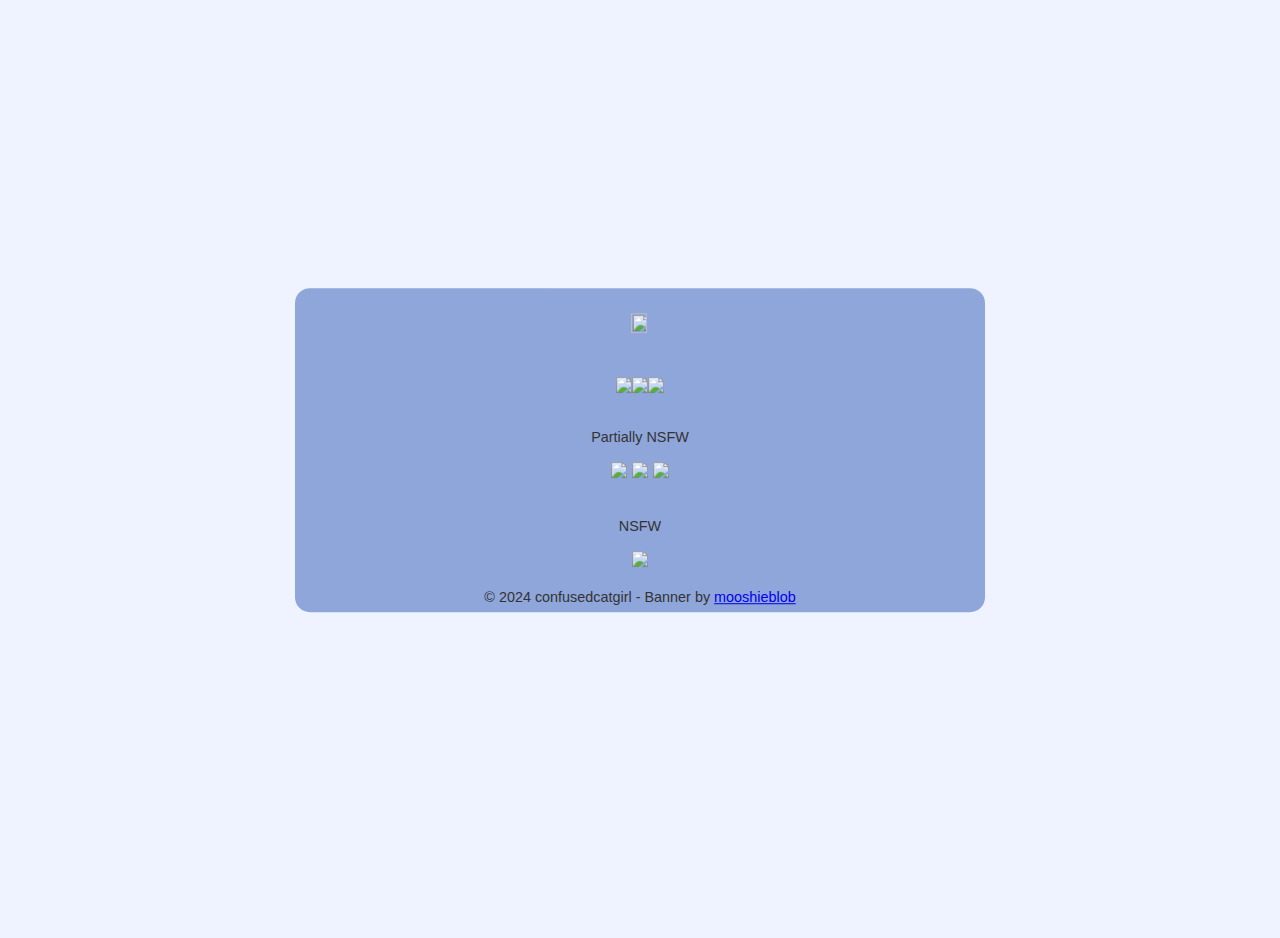
==== index.html @ 7eea13ef "Update index.html" ====
<html><head>
<meta http-equiv="content-type" content="text/html; charset=UTF-8">
        <title>Blorb</title>
        <link href="https://raw.githubusercontent.com/confusedcatgirl/confusedcatgirl.github.io/main/icon.png" rel="shortcut icon" type="image/x-icon">
    </head>
    
    <body class="body">
    
        <div class="box">
            <div>
                <img src="https://raw.githubusercontent.com/confusedcatgirl/confusedcatgirl.github.io/main/blorb.webp" class="banner">
                <a><br><br><br></a>
            </div>
            
            <div style="display: flex; justify-content: center; align-items: center;">
                <a href="https://twitch.tv/confusedcatgirl" id="twitch"><img src="https://raw.githubusercontent.com/confusedcatgirl/confusedcatgirl.github.io/main/icons/twitch.webp" class="icon"></a>
                <a href="https://github.com/confusedcatgirl" id="github"><img src="https://raw.githubusercontent.com/confusedcatgirl/confusedcatgirl.github.io/main/icons/github.webp" class="icon"></a>
                <a href="https://soundcloud.com/confusedcatgirl" id="soundcloud"><img src="https://raw.githubusercontent.com/confusedcatgirl/confusedcatgirl.github.io/main/icons/soundcloud.webp" class="icon"></a>
            </div>
            
            <a><br></a><p id="separator1">Partially NSFW</p>
            
            <div>
                <a href="https://discord.gg/cpCbNPrAUz" id="discord"><img src="https://raw.githubusercontent.com/confusedcatgirl/confusedcatgirl.github.io/main/icons/discord.webp" class="icon"></a>
                <a href="https://x.com/darkmothlady" id="twitter"><img src="https://raw.githubusercontent.com/confusedcatgirl/confusedcatgirl.github.io/main/icons/twitter.webp" class="icon"></a>
                <a href="https://anilist.co/user/confusedcatgirl" id="anilist"><img src="https://raw.githubusercontent.com/confusedcatgirl/confusedcatgirl.github.io/main/icons/anilist.webp" class="icon"></a>
            </div>
            
            <a><br></a><p id="separator2">NSFW</p>
            
            <div style="display: flex; justify-content: center; align-items: center;">
                <a href="https://www.deviantart.com/confusedcatgirl" id="deviantart"><img src="https://raw.githubusercontent.com/confusedcatgirl/confusedcatgirl.github.io/main/icons/deviantart.webp" class="icon"></a>
            </div>
            
            <div id="info" style="font-size: 75%; display: inline;">
                <a><br>© 2024 confusedcatgirl - Banner by </a>
                <a href="https://mooshieblob.com">mooshieblob</a>
            </div>
        </div>
    
    
    <style>
        html { height: 100%; }
    
        * { font-family: 'Trebuchet MS', sans-serif; }
    
        body {
            margin: 0;
            color: #333;
            background-color: #fff;
            min-height: 100%;
            margin: 0;
            font-size: 16px;
            line-height: 20px;
            background-color: #eef3ff;
            background-image: url("https://raw.githubusercontent.com/confusedcatgirl/confusedcatgirl.github.io/main/background.webp");
            background-position: 50%;
            background-size: cover;
            background-clip: border-box;
            background-repeat: no-repeat;
            background-attachment: fixed;
            padding-top: 38px;
            padding-left: 59px;
            padding-right: 59px;
        }
    
        html, body {
            margin: 0;
            height: 100%;
            overflow: hidden
        }
    
        .box {
            background-color: #8fa6db;
            border-radius: 15px;
            display: flex;
            justify-content: center;
            flex-direction: column;
            align-items: center;
            position: fixed;
            top: 50%;
            left: 50%;
            transform: translate(-50%, -50%);
            font-size: 120%;
            padding: 25px 25px 5px 25px;
            width: 50%;
        }
        
        .banner {
            width: 90%;
            transform: translate(5%, 0%);
        }
        
        .icon {
            max-width: 64px;
        }
    
        p {
            font-size: 75%;
        }
    </style>

</body></html>
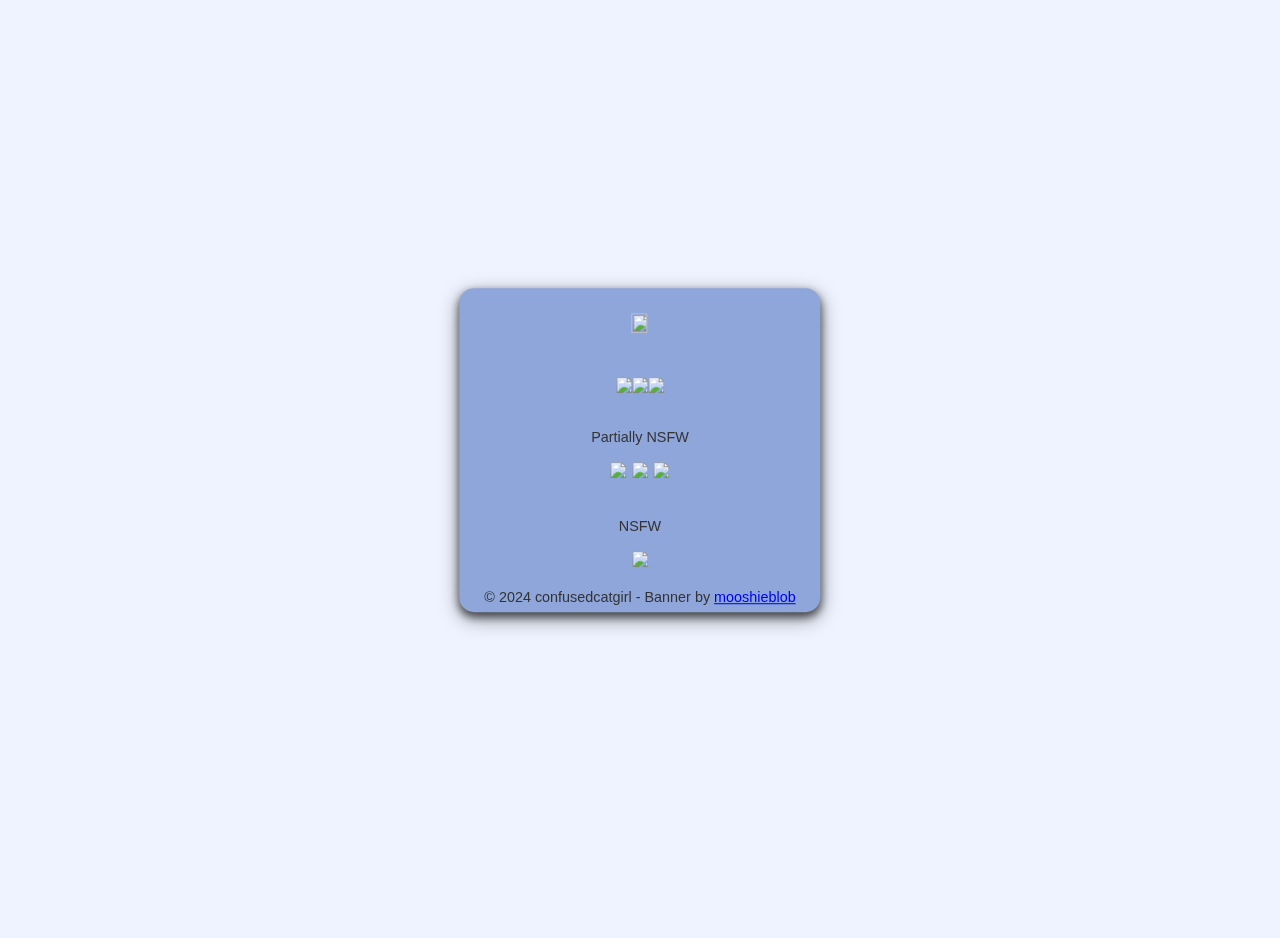
==== commit 60a84ce7: "Update index.html" ====
--- a/index.html
+++ b/index.html
@@ -83,7 +83,8 @@
             transform: translate(-50%, -50%);
             font-size: 120%;
             padding: 25px 25px 5px 25px;
-            width: 50%;
+            max-width: 95%;
+            box-shadow: 0 4px 8px 0 rgba(0, 0, 0, 0.6), 0 6px 20px 0 rgba(0, 0, 0, 0.40);
         }
         
         .banner {
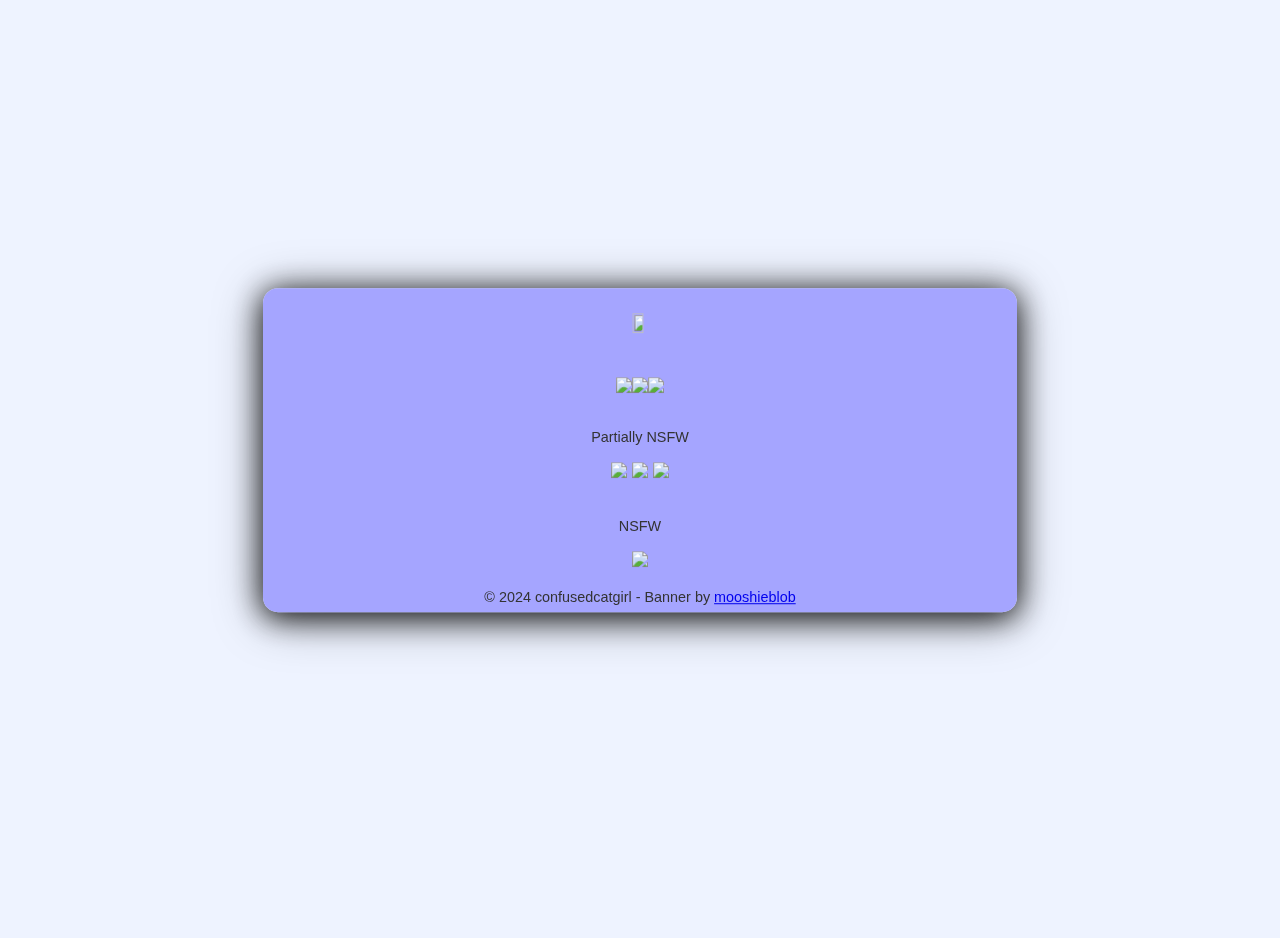
==== commit 464128db: "Update index.html" ====
--- a/index.html
+++ b/index.html
@@ -71,7 +71,7 @@
         }
     
         .box {
-            background-color: #8fa6db;
+            background-color: rgba(160, 160, 255, 0.95);
             border-radius: 15px;
             display: flex;
             justify-content: center;
@@ -83,13 +83,13 @@
             transform: translate(-50%, -50%);
             font-size: 120%;
             padding: 25px 25px 5px 25px;
-            max-width: 95%;
-            box-shadow: 0 4px 8px 0 rgba(0, 0, 0, 0.6), 0 6px 20px 0 rgba(0, 0, 0, 0.40);
+            width: 55%;
+            box-shadow: 0 4px 30px 0 rgba(0, 0, 0, 0.9), 0 6px 50px 0 rgba(0, 0, 0, 0.40);
         }
         
         .banner {
-            width: 90%;
-            transform: translate(5%, 0%);
+            width: 75%;
+            transform: translate(16%, 0%);
         }
         
         .icon {
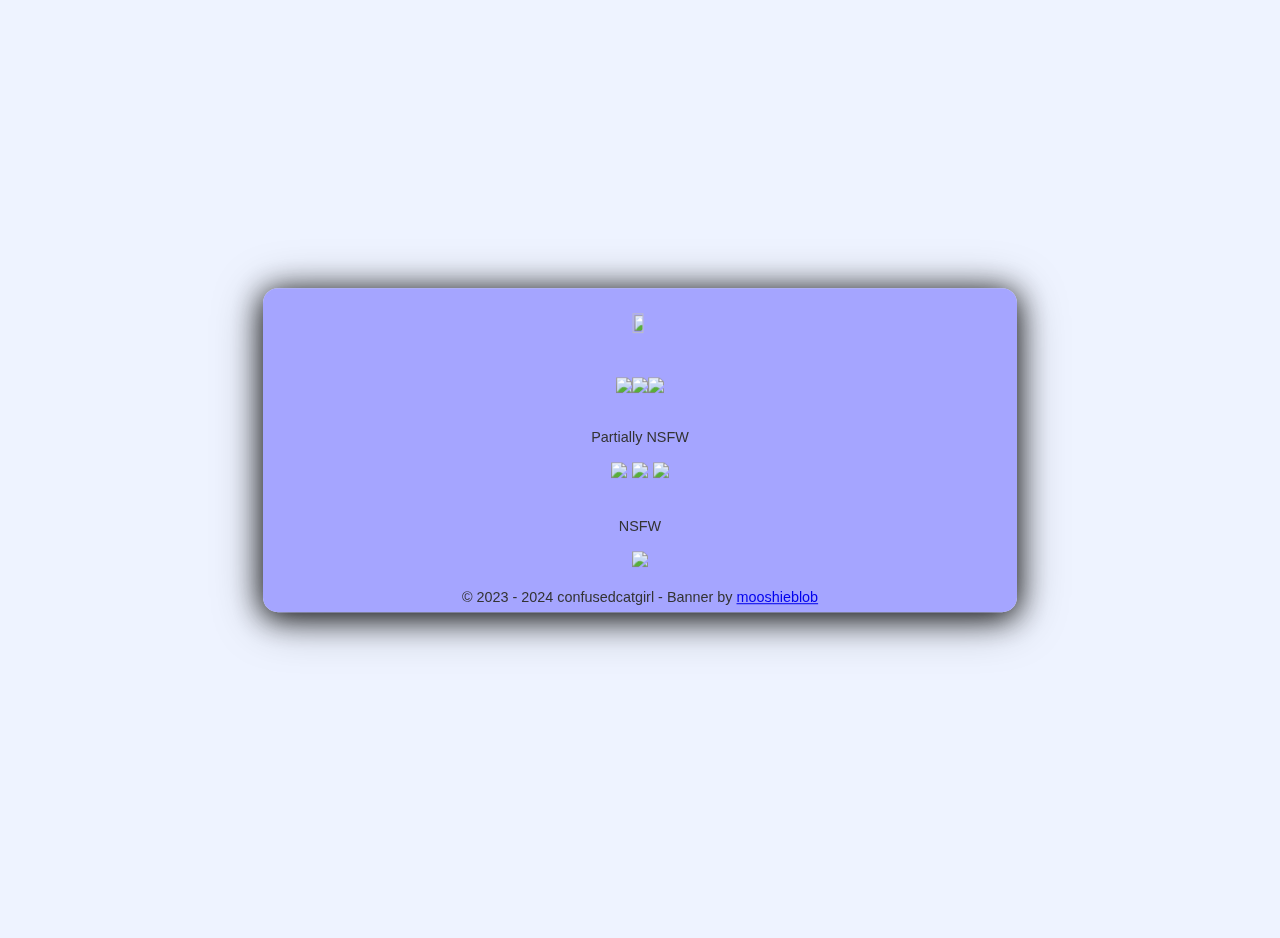
==== commit ea3e59e4: "Update index.html" ====
--- a/index.html
+++ b/index.html
@@ -33,7 +33,7 @@
             </div>
             
             <div id="info" style="font-size: 75%; display: inline;">
-                <a><br>© 2024 confusedcatgirl - Banner by </a>
+                <a><br>© 2023 - 2024 confusedcatgirl - Banner by </a>
                 <a href="https://mooshieblob.com">mooshieblob</a>
             </div>
         </div>
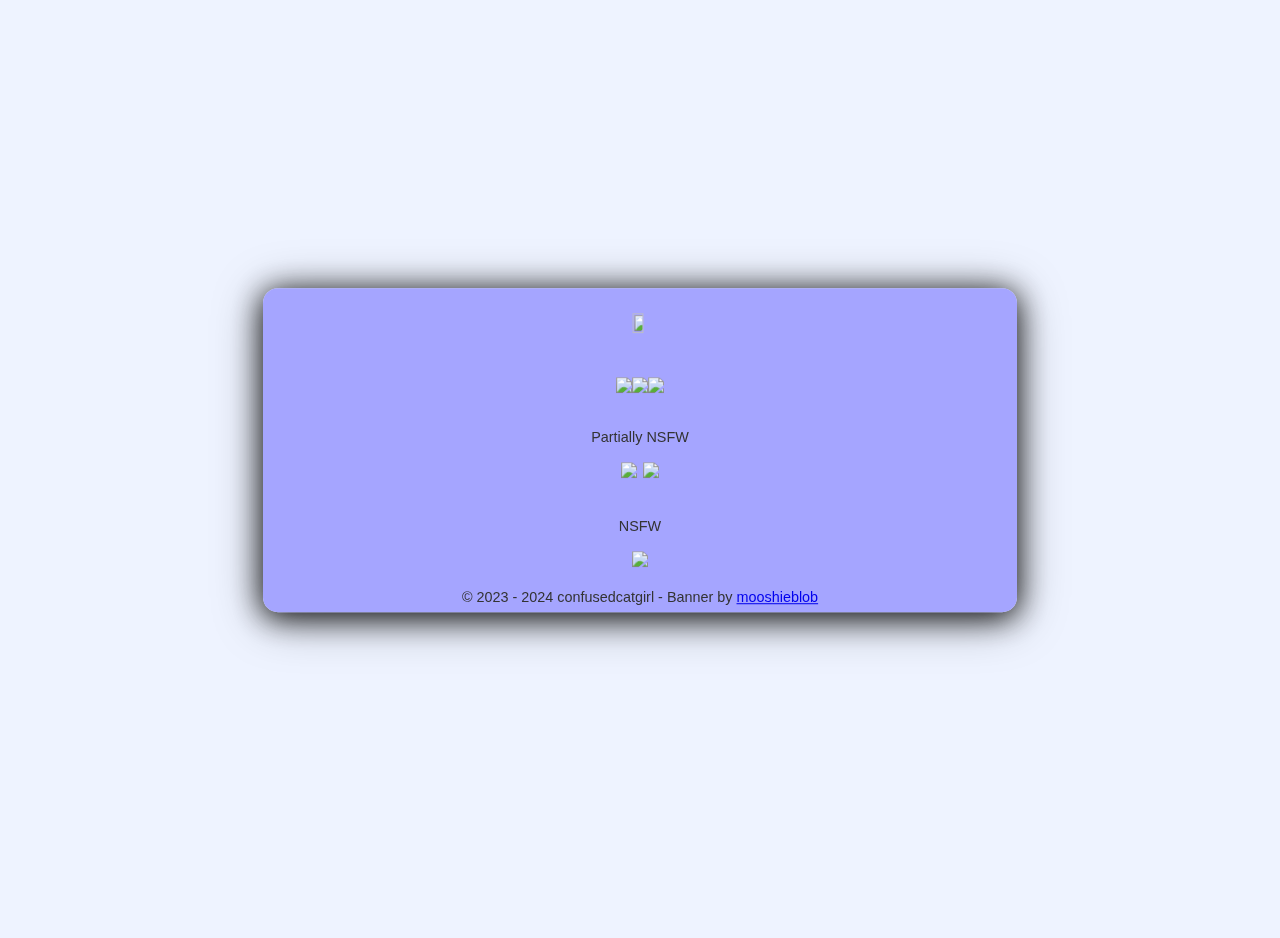
==== commit 3e33b659: "Update index.html" ====
--- a/index.html
+++ b/index.html
@@ -21,7 +21,6 @@
             <a><br></a><p id="separator1">Partially NSFW</p>
             
             <div>
-                <a href="https://discord.gg/cpCbNPrAUz" id="discord"><img src="https://raw.githubusercontent.com/confusedcatgirl/confusedcatgirl.github.io/main/icons/discord.webp" class="icon"></a>
                 <a href="https://x.com/darkmothlady" id="twitter"><img src="https://raw.githubusercontent.com/confusedcatgirl/confusedcatgirl.github.io/main/icons/twitter.webp" class="icon"></a>
                 <a href="https://anilist.co/user/confusedcatgirl" id="anilist"><img src="https://raw.githubusercontent.com/confusedcatgirl/confusedcatgirl.github.io/main/icons/anilist.webp" class="icon"></a>
             </div>
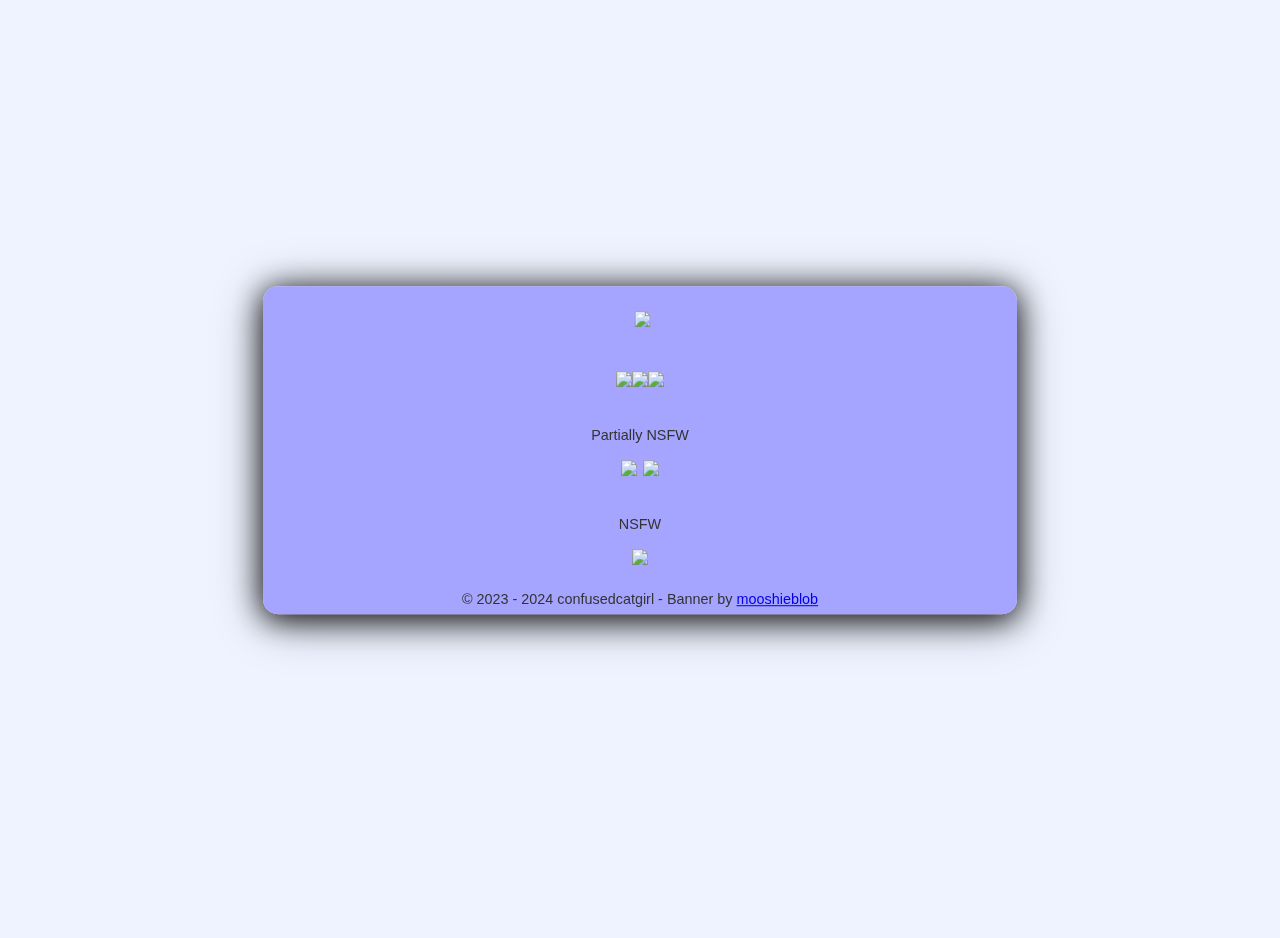
==== commit 9c20b54c: "Update index.html" ====
--- a/index.html
+++ b/index.html
@@ -1,5 +1,7 @@
-<html><head>
-<meta http-equiv="content-type" content="text/html; charset=UTF-8">
+<!DOCTYPE html>
+<html>
+    <head>
+        <meta http-equiv="content-type" content="text/html; charset=UTF-8">
         <title>Blorb</title>
         <link href="https://raw.githubusercontent.com/confusedcatgirl/confusedcatgirl.github.io/main/icon.png" rel="shortcut icon" type="image/x-icon">
     </head>
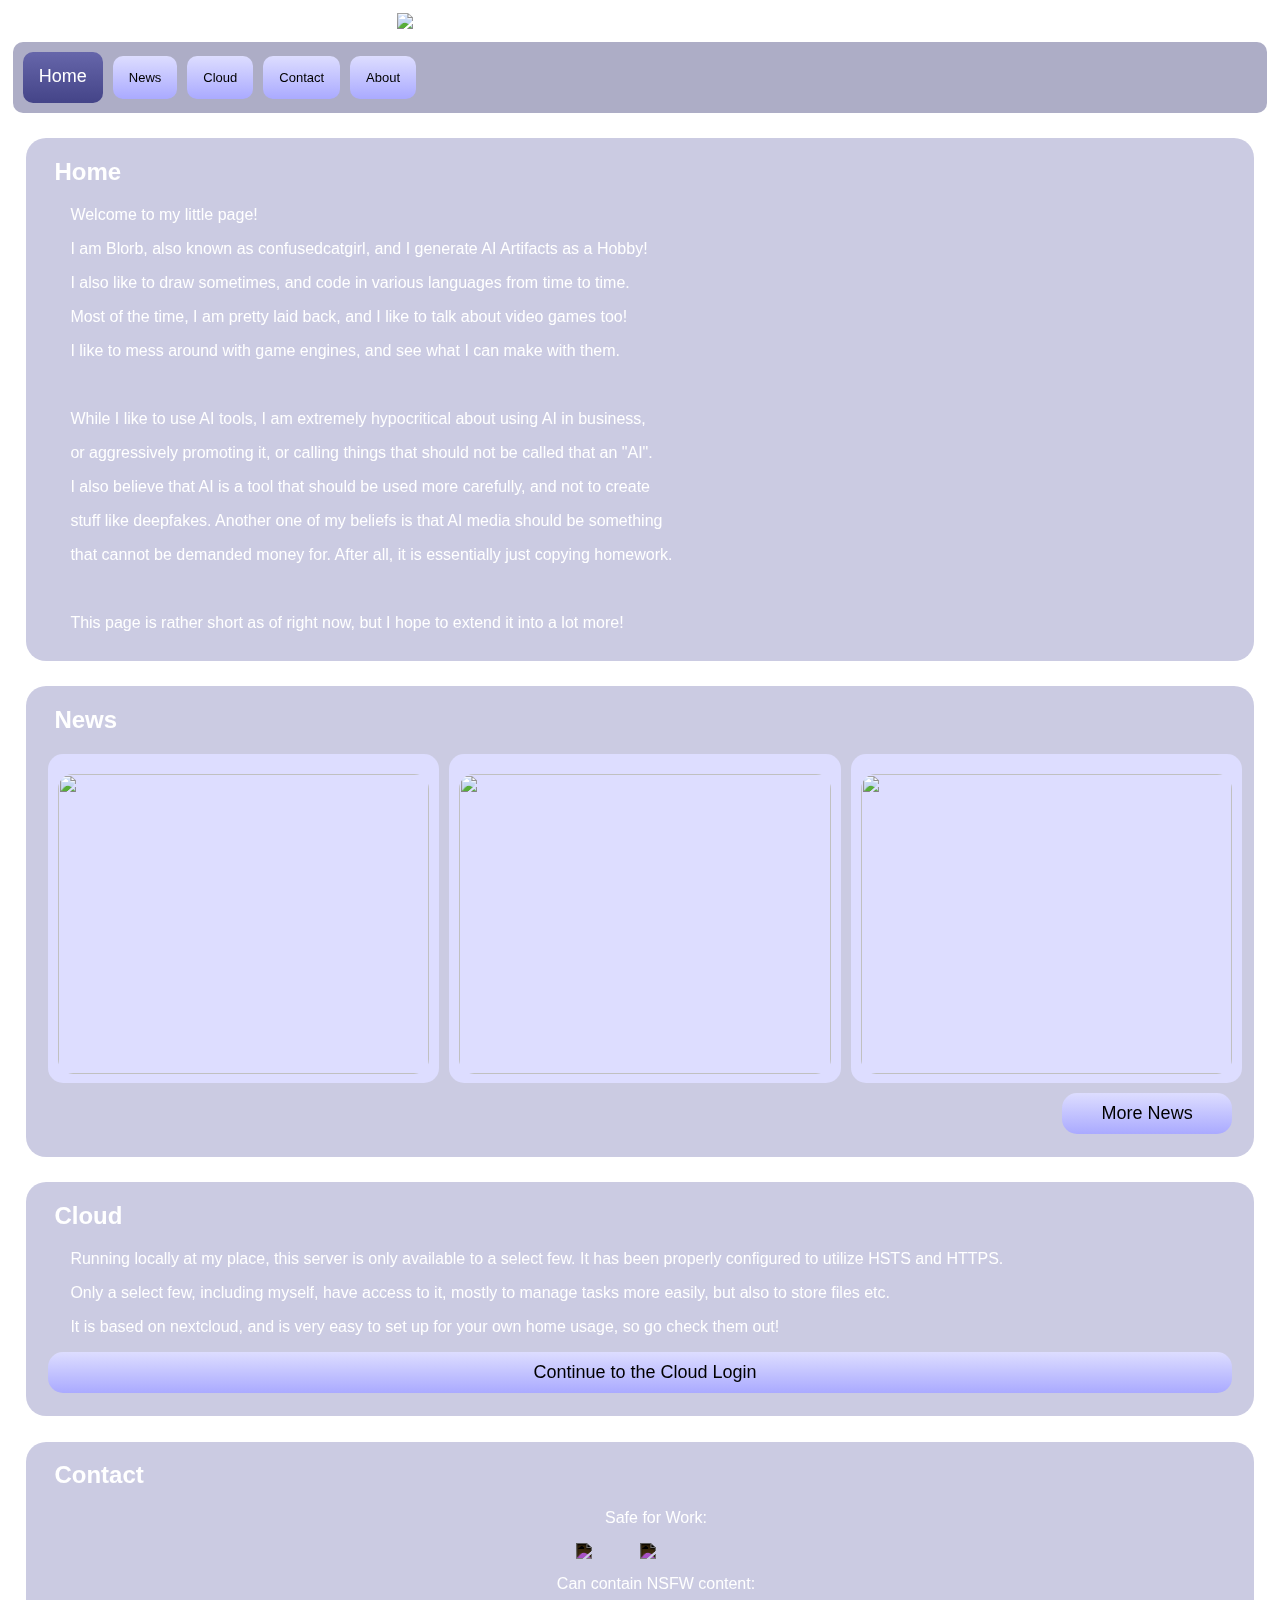
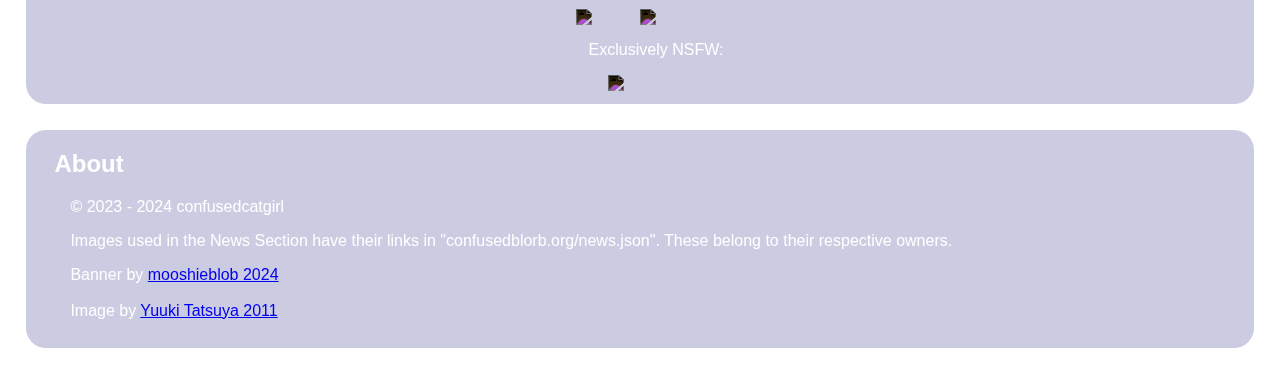
==== commit 959c473a: "Finally pushing new site to prod" ====
--- a/index.html
+++ b/index.html
@@ -1,105 +1,132 @@
 <!DOCTYPE html>
 <html>
     <head>
-        <meta http-equiv="content-type" content="text/html; charset=UTF-8">
-        <title>Blorb</title>
-        <link href="https://raw.githubusercontent.com/confusedcatgirl/confusedcatgirl.github.io/main/icon.png" rel="shortcut icon" type="image/x-icon">
+        <meta name="viewport" content="width=device-width, initial-scale=1">
+        <title>Blorb's Website</title>
+        <link rel="icon" type="image/x-icon" href="https://confusedblorb.org/icon.png">
+        <link rel="stylesheet" href="style.css">
+
+        <script>
+            var getJSON = function(url, callback) {
+                var xhr = new XMLHttpRequest();
+                xhr.open('GET', url, true);
+                xhr.responseType = 'json';
+                xhr.onload = function() {
+                    var status = xhr.status;
+                    if (status === 200) {
+                        callback(null, xhr.response);
+                    } else {
+                        callback(status, xhr.response);
+                    }
+                };
+                xhr.send();
+            };
+    
+            getJSON('https://confusedblorb.org/news.json', function(err, data) {
+                news1title.textContent = data.articles[0].title
+                news1date.textContent = data.articles[0].date
+                news1image.src = data.articles[0].image
+    
+                news2title.textContent = data.articles[1].title
+                news2date.textContent = data.articles[1].date
+                news2image.src = data.articles[1].image
+    
+                news3title.textContent = data.articles[2].title
+                news3date.textContent = data.articles[2].date
+                news3image.src = data.articles[2].image
+            }); 
+        </script>
     </head>
-    
-    <body class="body">
-    
-        <div class="box">
-            <div>
-                <img src="https://raw.githubusercontent.com/confusedcatgirl/confusedcatgirl.github.io/main/blorb.webp" class="banner">
-                <a><br><br><br></a>
+
+    <body>
+        <img src="https://confusedblorb.org/blorb.webp" class="banner">
+        
+        <div class="topnav">
+            <a class="active" href="#home">Home</a>
+            <a class="inactive" href="#news">News</a>
+            <a class="inactive" href="#cloud">Cloud</a>
+            <a class="inactive" href="#contact">Contact</a>
+            <a class="inactive" href="#about">About</a>
+        </div>
+        
+        <div class="text_area" id="home">
+            <h2>Home</h2>
+            <p>Welcome to my little page!</p>
+            <p>I am Blorb, also known as confusedcatgirl, and I generate AI Artifacts as a Hobby!</p>
+            <p>I also like to draw sometimes, and code in various languages from time to time.</p>
+            <p>Most of the time, I am pretty laid back, and I like to talk about video games too!</p>
+            <p>I like to mess around with game engines, and see what I can make with them.</p>
+            <br>
+            <p>While I like to use AI tools, I am extremely hypocritical about using AI in business,</p>
+            <p>or aggressively promoting it, or calling things that should not be called that an "AI".</p>
+            <p>I also believe that AI is a tool that should be used more carefully, and not to create</p>
+            <p>stuff like deepfakes. Another one of my beliefs is that AI media should be something</p>
+            <p>that cannot be demanded money for. After all, it is essentially just copying homework.</p>
+            <br>
+            <p>This page is rather short as of right now, but I hope to extend it into a lot more!</p>
+        </div>
+
+        <div class="text_area" id="news">
+            <h2>News</h2>
+            <div class="news_area">
+                <div class="news_div">
+                    <h3 id="news1title"></h3>
+                    <p id="news1date"></p>
+                    <img class="news_image" id="news1image" src="">
+                </div>
+
+                <div class="news_div">
+                    <h3 id="news2title"></h3>
+                    <p id="news2date"></p>
+                    <img class="news_image" id="news2image" src="">
+                </div>
+
+                <div class="news_div">
+                    <h3 id="news3title"></h3>
+                    <p id="news3date"></p>
+                    <img class="news_image" id="news3image" src="">
+                </div>
+            </div>
+            <a href="news.html" class="button">More News</a>
+        </div>
+
+        <div class="text_area" id="cloud">
+            <h2>Cloud</h2>
+            <p>Running locally at my place, this server is only available to a select few. It has been properly configured to utilize HSTS and HTTPS.</p>
+            <p>Only a select few, including myself, have access to it, mostly to manage tasks more easily, but also to store files etc.</p>
+            <p>It is based on nextcloud, and is very easy to set up for your own home usage, so go check them out!</p>
+            <a href="https://cloud.confusedblorb.org/index.php/" style="display: block; margin: 10px; text-align: center; max-width: 100%;" class="button">
+                Continue to the Cloud Login</a>
+        </div>
+
+        <div class="text_area" id="contact">
+            <h2>Contact</h2>
+
+            <p class="centered">Safe for Work:</p>
+            <div class="centered">
+                <a href="https://twitch.tv/confusedcatgirl"><img src="https://confusedblorb.org/icons/twitch.webp" class="icon"></a>
+                <a href="https://github.com/confusedcatgirl"><img src="https://confusedblorb.org/icons/github.webp" class="icon"></a>
             </div>
             
-            <div style="display: flex; justify-content: center; align-items: center;">
-                <a href="https://twitch.tv/confusedcatgirl" id="twitch"><img src="https://raw.githubusercontent.com/confusedcatgirl/confusedcatgirl.github.io/main/icons/twitch.webp" class="icon"></a>
-                <a href="https://github.com/confusedcatgirl" id="github"><img src="https://raw.githubusercontent.com/confusedcatgirl/confusedcatgirl.github.io/main/icons/github.webp" class="icon"></a>
-                <a href="https://soundcloud.com/confusedcatgirl" id="soundcloud"><img src="https://raw.githubusercontent.com/confusedcatgirl/confusedcatgirl.github.io/main/icons/soundcloud.webp" class="icon"></a>
+            <p class="centered">Can contain NSFW content:</p>
+            <div class="centered">
+                <a href="https://x.com/darkmothlady"><img src="https://confusedblorb.org/icons/twitter.webp" class="icon"></a>
+                <a href="https://anilist.co/user/confusedcatgirl"><img src="https://confusedblorb.org/icons/anilist.webp" class="icon"></a>
             </div>
             
-            <a><br></a><p id="separator1">Partially NSFW</p>
-            
-            <div>
-                <a href="https://x.com/darkmothlady" id="twitter"><img src="https://raw.githubusercontent.com/confusedcatgirl/confusedcatgirl.github.io/main/icons/twitter.webp" class="icon"></a>
-                <a href="https://anilist.co/user/confusedcatgirl" id="anilist"><img src="https://raw.githubusercontent.com/confusedcatgirl/confusedcatgirl.github.io/main/icons/anilist.webp" class="icon"></a>
-            </div>
-            
-            <a><br></a><p id="separator2">NSFW</p>
-            
-            <div style="display: flex; justify-content: center; align-items: center;">
-                <a href="https://www.deviantart.com/confusedcatgirl" id="deviantart"><img src="https://raw.githubusercontent.com/confusedcatgirl/confusedcatgirl.github.io/main/icons/deviantart.webp" class="icon"></a>
-            </div>
-            
-            <div id="info" style="font-size: 75%; display: inline;">
-                <a><br>© 2023 - 2024 confusedcatgirl - Banner by </a>
-                <a href="https://mooshieblob.com">mooshieblob</a>
+            <p class="centered">Exclusively NSFW:</p>
+            <div class="centered">
+                <a href="https://www.deviantart.com/confusedcatgirl"><img src="https://confusedblorb.org/icons/deviantart.webp" class="icon"></a>
             </div>
         </div>
-    
-    
-    <style>
-        html { height: 100%; }
-    
-        * { font-family: 'Trebuchet MS', sans-serif; }
-    
-        body {
-            margin: 0;
-            color: #333;
-            background-color: #fff;
-            min-height: 100%;
-            margin: 0;
-            font-size: 16px;
-            line-height: 20px;
-            background-color: #eef3ff;
-            background-image: url("https://raw.githubusercontent.com/confusedcatgirl/confusedcatgirl.github.io/main/background.webp");
-            background-position: 50%;
-            background-size: cover;
-            background-clip: border-box;
-            background-repeat: no-repeat;
-            background-attachment: fixed;
-            padding-top: 38px;
-            padding-left: 59px;
-            padding-right: 59px;
-        }
-    
-        html, body {
-            margin: 0;
-            height: 100%;
-            overflow: hidden
-        }
-    
-        .box {
-            background-color: rgba(160, 160, 255, 0.95);
-            border-radius: 15px;
-            display: flex;
-            justify-content: center;
-            flex-direction: column;
-            align-items: center;
-            position: fixed;
-            top: 50%;
-            left: 50%;
-            transform: translate(-50%, -50%);
-            font-size: 120%;
-            padding: 25px 25px 5px 25px;
-            width: 55%;
-            box-shadow: 0 4px 30px 0 rgba(0, 0, 0, 0.9), 0 6px 50px 0 rgba(0, 0, 0, 0.40);
-        }
-        
-        .banner {
-            width: 75%;
-            transform: translate(16%, 0%);
-        }
-        
-        .icon {
-            max-width: 64px;
-        }
-    
-        p {
-            font-size: 75%;
-        }
-    </style>
 
-</body></html>
+        <div class="text_area">
+            <h2 id="about">About</h2>
+            <p>© 2023 - 2024 confusedcatgirl</p>
+            <p>Images used in the News Section have their links in "confusedblorb.org/news.json". These belong to their respective owners.</p>
+            <a style="padding-left: 32px">Banner by </a><a href="https://www.mooshieblob.com/">mooshieblob 2024</a><br><br>
+            <a style="padding-left: 32px">Image by </a><a href="https://danbooru.donmai.us/posts/1029426">Yuuki Tatsuya 2011</a>
+            <p></p>
+        </div>
+    </body>
+</html>--- a/style.css
+++ b/style.css
@@ -0,0 +1,132 @@
+body {
+    margin: 0;
+    
+    background-image: url('https://raw.githubusercontent.com/confusedcatgirl/confusedcatgirl.github.io/refs/heads/main/background.webp');
+    background-attachment: fixed;
+    background-size: cover;
+}
+
+p {
+    padding-left: 32px;
+}
+
+h2 {
+    padding-left: 16px;
+}
+
+.banner {
+    width: 38%;
+    display: block;
+    margin-left: auto;
+    margin-right: auto;
+    padding-top: 1%;
+}
+
+.button {
+    background-image: linear-gradient(#ddddff, #aaaaff);
+    color: black;
+    margin: 10px 10px 10px auto;
+    border-radius: 15px;
+    font-size: large;
+    font-family: 'Trebuchet MS', sans-serif;
+    max-width: 100px;
+    padding: 10px 30px 10px 40px;
+    text-decoration: none;
+    display: flex;
+}
+
+.button:hover {
+    background-image: linear-gradient(#aaaaff, #ddddff);
+}
+
+.text_area {
+    overflow: hidden;
+    background-color: rgba(124, 124, 182, 0.4);
+    color: white;
+    display: inline-flexbox;
+    border-radius: 20px;
+    margin: 2%;
+    backdrop-filter: blur(6px);
+    padding: 0% 1% 1% 1%;
+    font-family: 'Trebuchet MS', sans-serif;
+}
+
+.news_area {
+    display: flex;
+    overflow: hidden;
+    margin-bottom: 10px;
+}
+
+.news_div {
+    background-color:  rgb(221, 221, 255);
+    color: black;
+    font-family: 'Trebuchet MS', sans-serif;
+    width: 31.4%; height: 10%;
+    padding: 1px 10px 5px 10px;
+    margin-left: 10px;
+    border-radius: 15px;
+}
+
+.news_image {
+    width: 100%;
+    border-radius: 15px;
+    height: 300px;
+    object-fit: cover;
+}
+
+.icon {
+    width: 64px;
+    display: flex;
+    filter: invert(1);
+}
+
+.centered {
+    display: flex;
+    justify-content: center;
+    align-items: center;
+}
+
+.topnav {
+    overflow: hidden;
+    background-color: rgba(51, 51, 112, 0.4);
+    color: white;
+    border-radius: 10px;
+    margin: 1%;
+    backdrop-filter: blur(6px);
+}
+
+.topnav a {
+    float: left;
+    color: #f2f2f2;
+    text-align: center;
+    padding: 14px 16px;
+    text-decoration: none;
+    font-size: 17px;
+    border-radius: 10px;
+    font-family: 'Trebuchet MS', sans-serif;
+}
+
+.topnav a.active {
+    background-image: linear-gradient(#6666aa, #444488);
+    color: white;
+    font-size: large;
+    margin: 10px 0px 10px 10px;
+    height: 23px;
+}
+
+.topnav a.active:hover {
+    background-image: linear-gradient(#444488, #6666aa);
+}
+
+.topnav a.inactive {
+    background-image: linear-gradient(#ddddff, #aaaaff);
+    color: black;
+    margin: 14px 0px 14px 10px;
+    font-size: small;
+    height: 15px;
+    display: block;
+}
+
+.topnav a.inactive:hover {
+    background-image: linear-gradient(#aaaaff, #ddddff);
+}